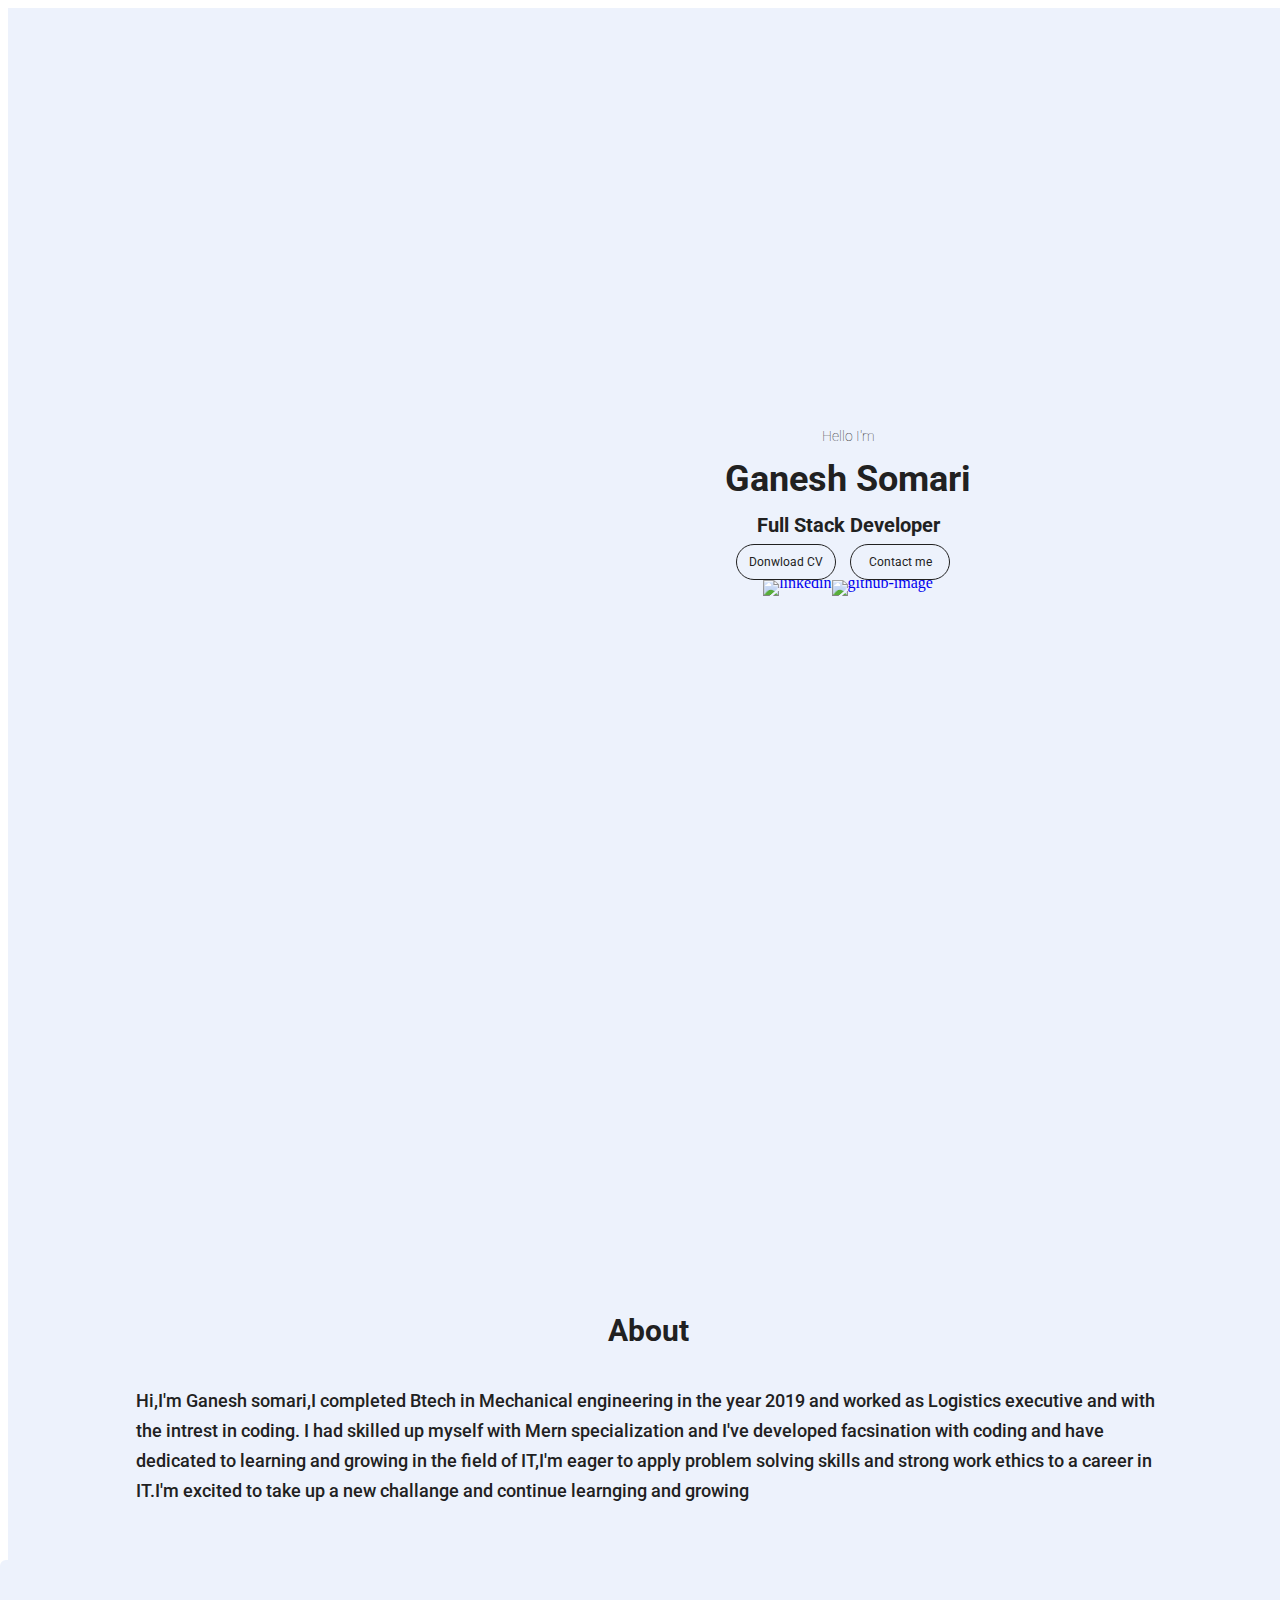
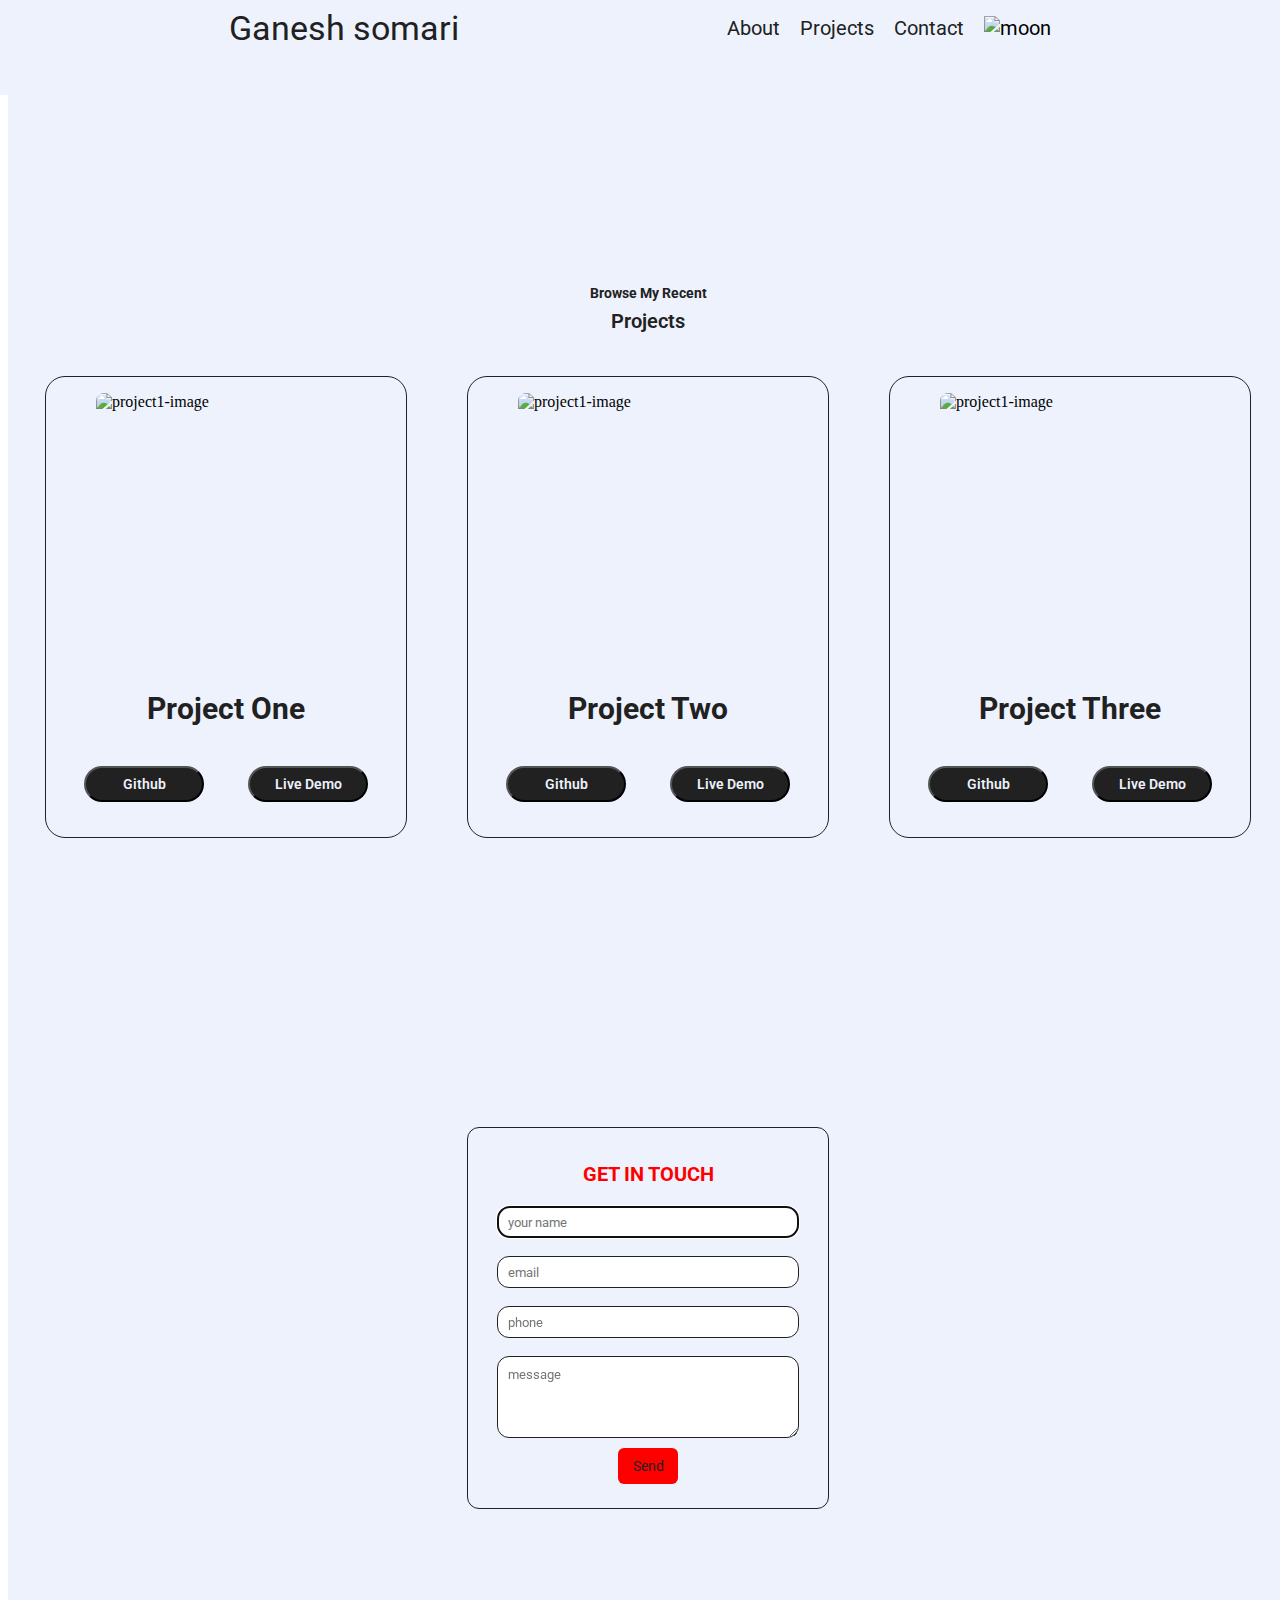
==== index.html @ 90688d48 "commit 3" ====
<!DOCTYPE html>
<html>
    <head>
        <title>MY Portfolio</title>
        <link rel="stylesheet" href="style.css">
        <meta name="viewport" content="width=device-width,initial_scale=1.0">
        <style type="text/css">
            a{
                text-decoration:none;
                
            }
            </style>
            </head>
        <body>
            
            <div class="header-container">
                <h1 ><a class="heading" href="#profile">Ganesh somari</a></h1>
                <ul class ="list-heading">
                    <li  ><a class="list-item" href="#about" >About</a></li>
                    <li ><a class="list-item"href="#projects" >Projects</a></li>
                    <li ><a class="list-item" href="#contact" >Contact</a></li>
                    <li><img src="https://cdn-icons-png.flaticon.com/128/702/702471.png" id= "icon" alt="moon" class="icon"/></li>
                </ul>
                
            </div>
        
            <div class="profile" id="profile">
                <img src="https://res.cloudinary.com/dekbzlryr/image/upload/v1724581942/ganu_ebnhvf.jpg" alt="profile-image" class="profile-image"/>
                <div class="profile-details">
                <p class="profile-details-info wish">Hello I'm</p>
                <h1 class="profile-details-info name">Ganesh Somari</h1>
                <h2 class="profile-details-info job-type">Full Stack Developer</h2>
                <div>
                <button class="button" ><a class="a"  href="https://online.publuu.com/633884/1413692/page/2"  target="_blank">Donwload CV</a></button>
                <button class="  button button2" ><a  class="a" href="#contact" >Contact me</a></button>
                </div>
                <div class="links">
                <a href="https://www.linkedin.com/in/ganeshs88?lipi=urn%3Ali%3Apage%3Ad_flagship3_profile_view_base_contact_details%3BjFYbJOywTVqk8vcTqoLMEQ%3D%3D" target="_blank"><img src="https://static.vecteezy.com/system/resources/previews/018/930/587/original/linkedin-logo-linkedin-icon-transparent-free-png.png" alt="linkedin" class="icon-image"/></a>
                <a href="https://github.com/Ganesh1408" target="_blank"><img src="https://cdn-icons-png.flaticon.com/128/733/733553.png"  alt="github-image" class="git"/></a>
                </div>
            </div>
            </div>
            <div class="about-page" id="about">
                <h1 class="about-heading">About</h1>
                <p class="about-description"> Hi,I'm Ganesh somari,I completed Btech in Mechanical engineering in the year 2019 and worked as Logistics executive and with the intrest in coding. I had skilled up myself with Mern specialization and I've developed facsination with coding and have dedicated to learning and growing in the field of IT,I'm eager to apply problem solving skills and strong work ethics to a career in IT.I'm excited to take up a new challange and continue learnging and growing </p>    
            </div>
            <div class="Projects" id="projects">
                <h2 class="ph1">Browse My Recent</h2>
                <h1 class="ph2">Projects</h1>
                <div class="projects-list">
                <div class="project-card">
                    <img src="https://res.cloudinary.com/dekbzlryr/image/upload/v1724678536/nxt2_itkivs.jpg" alt="project1-image" class="project-image"><br/>
                    <h1 class="project-heading">Project One</h1>
                    <div>
                    <button class="project-button"><a class="a2" href="https://github.com/Ganesh1408/nxt-trendzfinal.git" target="_blank  ">Github</a></button>
                    <button class="project-button"><a class="a2"  href="https://somariganeshnxt.ccbp.tech/login" target="_blank">Live Demo</a></button>
                    </div>
                </div>
                <div class="project-card">
                    <img src="https://res.cloudinary.com/dekbzlryr/image/upload/v1724681774/nxtwatch_iqiiz3.jpg" alt="project1-image" class="project-image"><br/>
                    <h1 class="project-heading">Project Two</h1>
                    <div>
                    <button class="project-button"><a class="a2" href="https://github.com/Ganesh1408/nxt-watch.git" target="_blank  ">Github</a></button>
                    <button class="project-button"><a class="a2"  href="https://ganeshsnxtwatch.ccbp.tech/login" target="_blank">Live Demo</a></button>
                    </div>
                </div>
                <div class="project-card">
                    <img src="https://res.cloudinary.com/dekbzlryr/image/upload/v1724771634/todo1_qw1wwk.jpg" alt="project1-image" class="project-image"><br/>
                    <h1 class="project-heading">Project Three</h1>
                    <div>
                    <button class="project-button"><a class="a2" href="https://github.com/Ganesh1408/todo.git" target="_blank  ">Github</a></button>
                    <button class="project-button"><a class="a2" href="https://todoganesh.ccbp.tech" target="_blank">Live Demo</a></button>
                </div>
                </div>
            </div>
            </div>
            <div class="contact" id="contact">
    
                <form class="form-card" action="https://api.web3forms.com/submit" method="POST" >
                    <h3 class="contact-heading">GET IN TOUCH</h3>
                    <input type="hidden" name="access_key" value="4848fe2a-5337-4e74-9fb6-348a1d26cbb6">
                    <input placeholder="your name" id="name"  name="name" type="text" class="input" required autofocus/><br/>
                    <input placeholder="email" type="text" name="email" id="email" class="input"  required autofocus/><br/>
                    <input placeholder="phone" type="text" id="phone" name="phone no" class="input"  required autofocus/><br/>
                    <textarea id ="message" rows="4" cols="50" name="message" placeholder="message" autofocus  class="input" style="height:60px;"></textarea>
                    
                    <button type="submit" class="submit-button" >Send</button>
                </form>
            

            </div>

            <script>
               var iconEl= document.getElementById("icon")
               iconEl.onclick=function(){
                    document.body.classList.toggle("dark-theme")
                    if(document.body.classList.contains("dark-theme")){
                        icon.src="https://static.vecteezy.com/system/resources/previews/000/627/440/original/sun-icon-symbol-sign-vector.jpg"
                    }else{
                        icon.src="https://cdn-icons-png.flaticon.com/128/702/702471.png"
                    }
                }
                
            </script>
        </body>
    
</html>
---- style.css ----
@import url('https://fonts.googleapis.com/css2?family=Bree+Serif&family=Caveat:wght@400;700&family=Lobster&family=Monoton&family=Open+Sans:ital,wght@0,400;0,700;1,400;1,700&family=Playfair+Display+SC:ital,wght@0,400;0,700;1,700&family=Playfair+Display:ital,wght@0,400;0,700;1,700&family=Roboto:ital,wght@0,400;0,700;1,400;1,700&family=Source+Sans+Pro:ital,wght@0,400;0,700;1,700&family=Work+Sans:ital,wght@0,400;0,700;1,700&display=swap');

html{
    overflow-x:hidden;
}



.header-container{
    background-color: var(--primary-color);
    height:15vh;
    width:100vw;
    display:flex;
    flex-direction:row;
    justify-content:space-evenly;
    align-items:center;
    border-top-left-radius: 6px;
        border-top-right-radius: 6px;
        position:fixed;
        top:0;
        left:0;
}

.heading{
    font-family:"Roboto";
    font-size:24px;
    font-weight:lighter;
    color:var(--secondary-color);

}
@media screen and (min-width:577px){
    .heading{
        font-size:34px;     
    }
}
.list-heading{
    list-style-type: none;
    font-family:"Roboto";
    font-size:14px;
    display:flex;
    flex-direction: row;
    justify-content: space-around;
   }

@media screen and (min-width:577px){
    .list-heading{
        font-size:20px;
        
       
    }
}

.list-item{
    margin-right:10px;
    color:var(--secondary-color)
}

@media screen and (min-width:577px){
    .list-item{
    
        margin-right:20px;
    
    }
}


.profile{
    background-color:var(--primary-color);
    padding-top:30px;
    height:100vh;
    width:100vw;
    display:flex;
    flex-direction: column;
    justify-content: center;
    align-items:center;
    
    
}

@media screen and  (min-width:577px){
    .profile{
        padding-top:50px;
        display:flex;
        flex-direction:row;
        justify-content:center;
        align-items:center;
    }    
}
.profile-image{
    height:260px;
    width:260px;
    border-radius:130px;
}
@media screen and  (min-width:577px){
    .profile-image{
        height:360px;
        width:360px;
        border-radius:180px;
    
    }
}

.profile-details{
    margin-left:30px;
    line-height:3px;
    display:flex;
    flex-direction: column;
    justify-content:center;
    align-items:center;
    margin-right:10px;
}

@media screen and  (min-width:577px){
    .profile-details{
        margin-left:50px;
        line-height:5px;
        
    }
}
.profile-details-info{
    font-family:"Roboto";
    

}
.name{
    font-size:28px;
    color:var(--secondary-color);
}
@media screen and (min-width:577px){
    .name{
        font-size:36px;
        
    }
}
.wish{
    color:var(--secondary-color);
        font-size:10px;
        font-weight:lighter;
        text-align:center;
}
@media screen and (min-width:577px){
    .wish{
        font-size:14px; 
    }
}

.job-type{
    color:var(--secondary-color);
    font-size:16px;
    text-align:center;
}

.icon{
    width:25px;
    cursor:pointer;
    
}

:root{
    --primary-color:#edf2fc;
    --secondary-color:#212121;
}

.dark-theme{
    --primary-color:#212121;
    --secondary-color:#edf2fc;
}
@media screen and (min-width:577px){
    .job-type{
        font-size:20px;
    }
}

.a{
    text-decoration:none;
    color:var(--secondary-color)
}
.button{
    font-family:"Roboto";
        font-size:10px;
        background-color:var(--primary-color);
        border:1px solid var(--secondary-color);
        width:80px;
        height:20px;
        border-radius: 18px;
        margin: 0;
        margin-right:10px;
        
}

@media screen and (min-width:577px){
    .button{
        font-size:12px;
        width:100px;
        height:36px;    
        
    }
}

.button2{
    background-color:var(--primary-color);
    
}

.links{
    display:flex;
    flex-direction: row;
    justify-content: center;
    align-items: center;
}

.icon-image{
    height:35px;
    width:35px;
    
}

.git{
    height:30px;
    width:30px;
    
    
}
@media screen and (min-width:577px){
    .git{
        height:40px;
        width:40px;
        
    }
}

@media screen and (min-width:577px){
    .icon-image{
        height:50px;
        width:50px;
    }
}
.about-page{
    background-color:var(--primary-color);
    height:100vh;
    width:100vw;
    display:flex;
    flex-direction:column;
    justify-content: center;
    align-items:center;
    font-family:"Roboto"        
        
}

.about-heading{
    font-size:20px;
    color:var(--secondary-color);
}

@media screen and  (min-width:577px){
    .about-heading{
        font-size:30px;
    }
}

.about-description{
    font-size:14px;
    font-weight:500;
    width:80%;
    line-height:20px;
    color:var(--secondary-color);
}
@media screen and  (min-width:577px){
    .about-description{
        font-size:18px;
        font-weight:500;
        width:80%;
        line-height:30px;   
    }
}

.Projects{
    background-color:var(--primary-color);
    height:100%;
    width:100vw;
    padding-top:20px;
    
}


.ph1{
    font-family:"Roboto";
        font-size:10px;
        color:var(--secondary-color);
        text-align:center;
        line-height: 3px;
}

@media screen and (min-width:577px){
    .ph1{
        font-size:14px;
        line-height: 6px;
    }    
}
.ph2{
    font-family:"Roboto";
    font-size:16px;
    color:var(--secondary-color);
    font-weight:600;
    text-align:center;
}
@media screen and (min-width:577px){
    .ph2{
        font-size:20px;
    }
}
.project-card{
    border:1px solid var(--secondary-color);
        background-color:var(--primary-color);
        height:380px;
        width:260px;
        border-radius:14px;
        margin:20px;
        margin-top:none;
        margin-bottom:none;
        padding:6px;
        display:flex;
        flex-direction: column;
        justify-content: center;
        align-items:center;
        
}

@media screen and  (min-width:577px){
    .project-card{
        height:440px;
        width:340px;
        border-radius:20px;
        margin:30px;
        padding:10px;
    }
}
.projects-list{
    display:flex;
    flex-direction: column;
    justify-content: center;
    align-items:center;
    
    
}
@media screen and (min-width:1260px){
    .projects-list{
        display:flex;
        flex-direction: row;
        justify-content: center;
        align-items:center;
    }
}
.project-image{
    height:220px;
    width:220px;   
    border-radius:8px;
}
@media screen and (min-width:577px){
    .project-image{
        height:260px;
        width:260px;   
    }
}
.project-button{
    height:24px;
     width:90px;
    margin:10px;
    border-radius:10px;
    font-family:"Roboto";
    font-size:12px;
    font-weight:600;
    background-color: var(--secondary-color);
    cursor:pointer;
}
.a2{
    text-decoration: none;
    color:var(--primary-color)
}
@media screen and  (min-width:577px){
    .project-button{
        height:36px;
        width:120px;
        margin:20px;
        border-radius:20px;
        font-size:14px;
    }    
}
.project-heading{
    font-family:"Roboto";
    font-size:20px;
    color:var(--secondary-color);
    font-weight: bold;
    text-align:center;
}
@media screen and  (min-width:577px){
    .project-heading{
        font-size:30px;
    }
}
.contact{
    height:100vh;
    width:100vw;
    background-color:var(--primary-color);
    display:flex;
    flex-direction: column;
    justify-content: center;
    align-items: center;
    
    
}
.form-card{
    border:1px solid var(--secondary-color);
    height:280px;
    width:260px;
    display:flex;
    flex-direction: column;
    justify-content:center;
    align-items: center;
    background-color:var(--primary-color);
    border-radius:12px;
    position:absolute;
    
    
    
    

}
@media screen and  (min-width:577px){
    .form-card{
        height:380px;
        width:360px;
    }
}

.contact-heading{
    font-family:"Roboto";
    font-size:16px;
    color:red;
}
@media screen and (min-width:577px){
    .contact-heading{
        font-size:20px;  
    }
}
.input{
    width:200px;
        height:8px;
        padding:8px;
        font-family:"Roboto";
        color:grey;
        text-align:start;
        border:0px;
        border-radius:12px;
        border:1px solid var(--secondary-color);
}
@media screen and (min-width:577px){
    .input{
        width:280px;
        height:10px;
        padding:10px; 
    }
}
.submit-button{
    font-family:"Roboto";
    font-size:12px;
    background-color:red;
    color:var(--secondary-color);
    margin:8px;
    height:30px;
    width:60px;
    border-radius:6px;
    border:none;
    cursor: pointer;
}
@media screen and (min-width:577px){
    .submit-button{
        font-size:14px;
        margin:10px;
        height:36px;
        width:60px;
    }
}
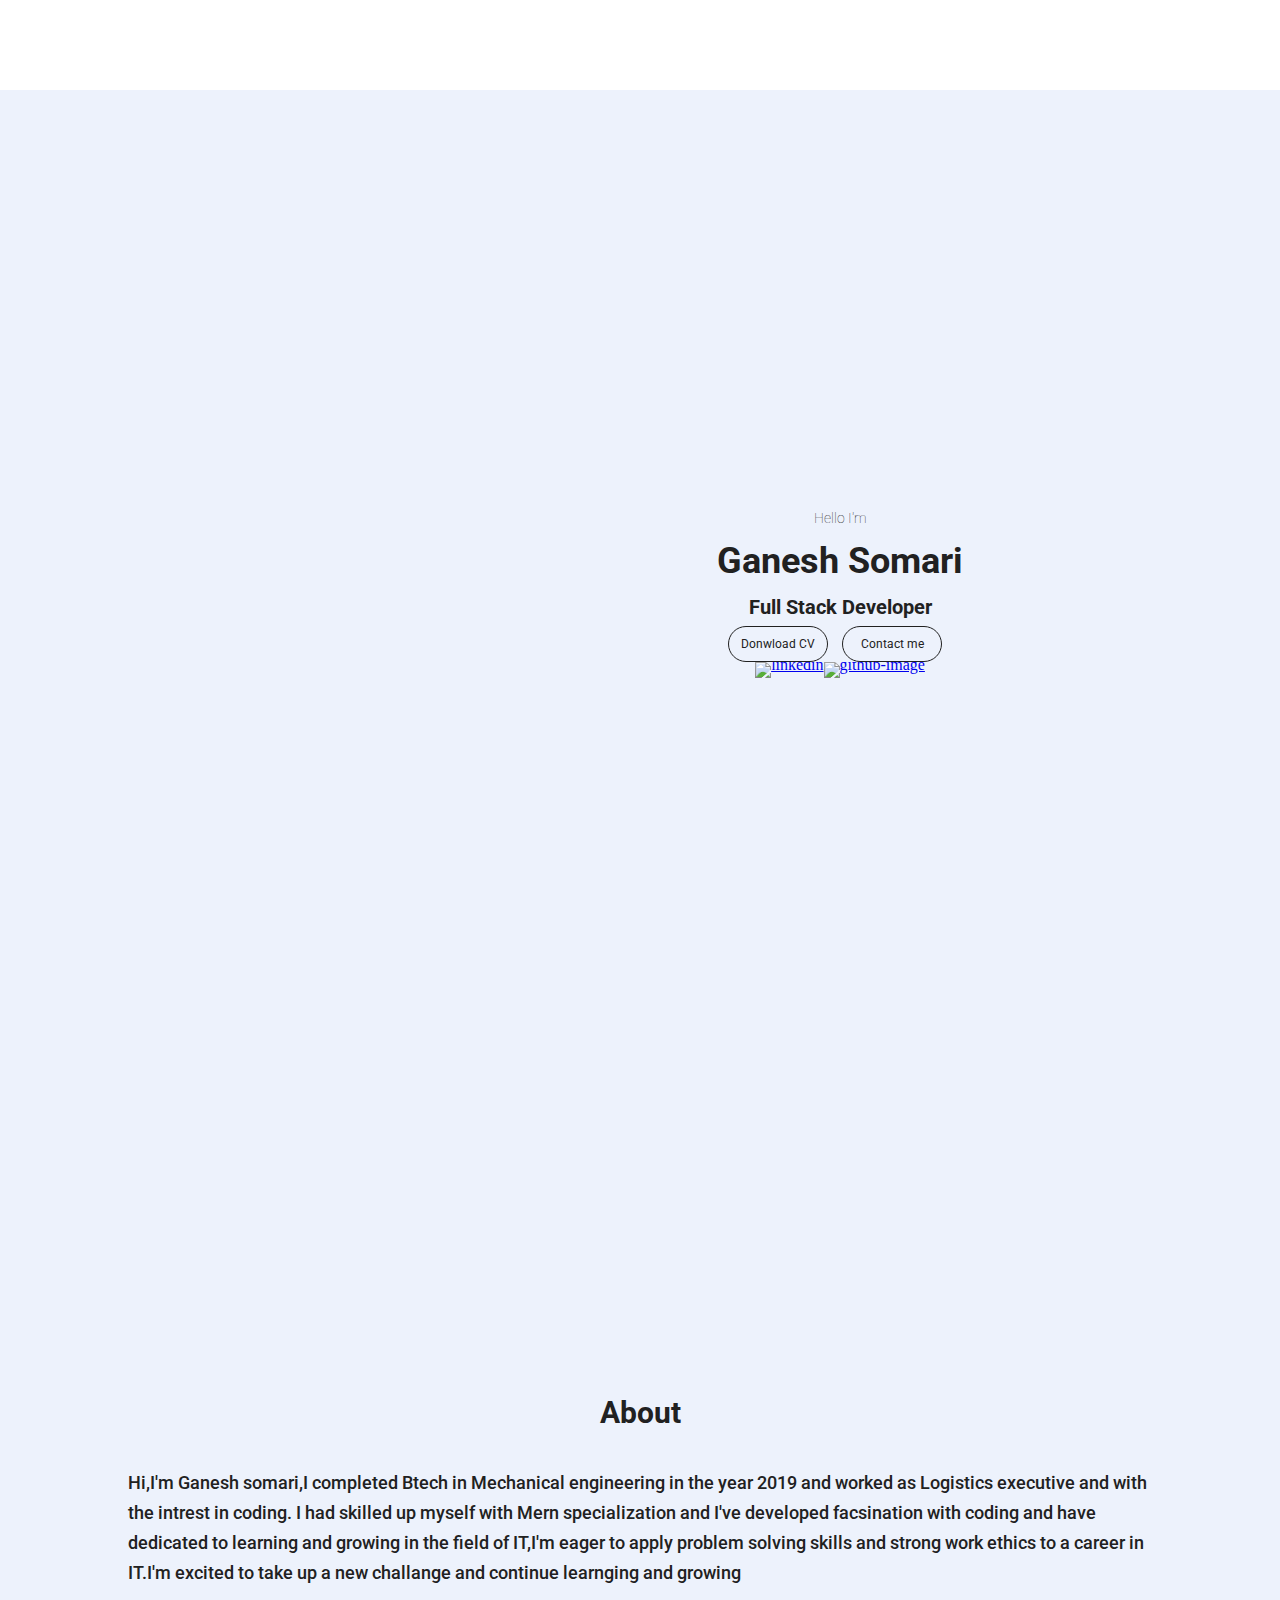
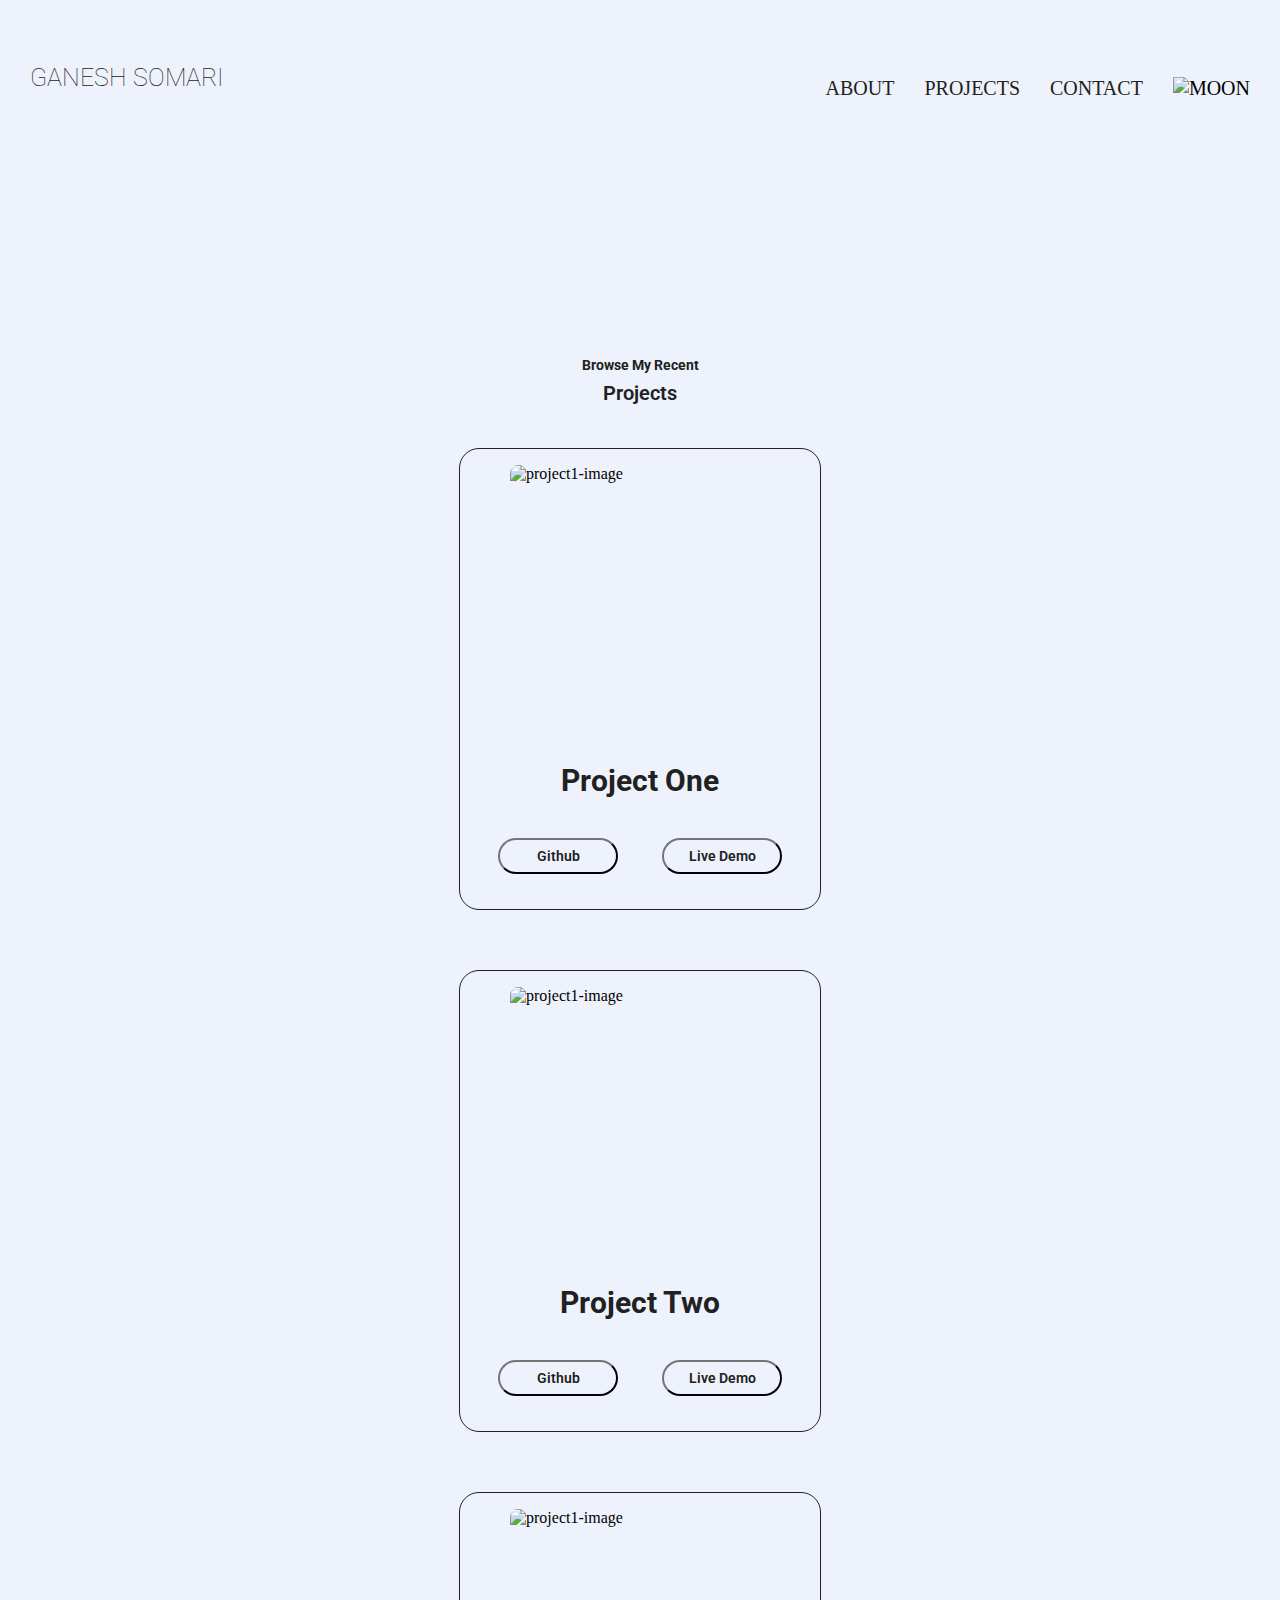
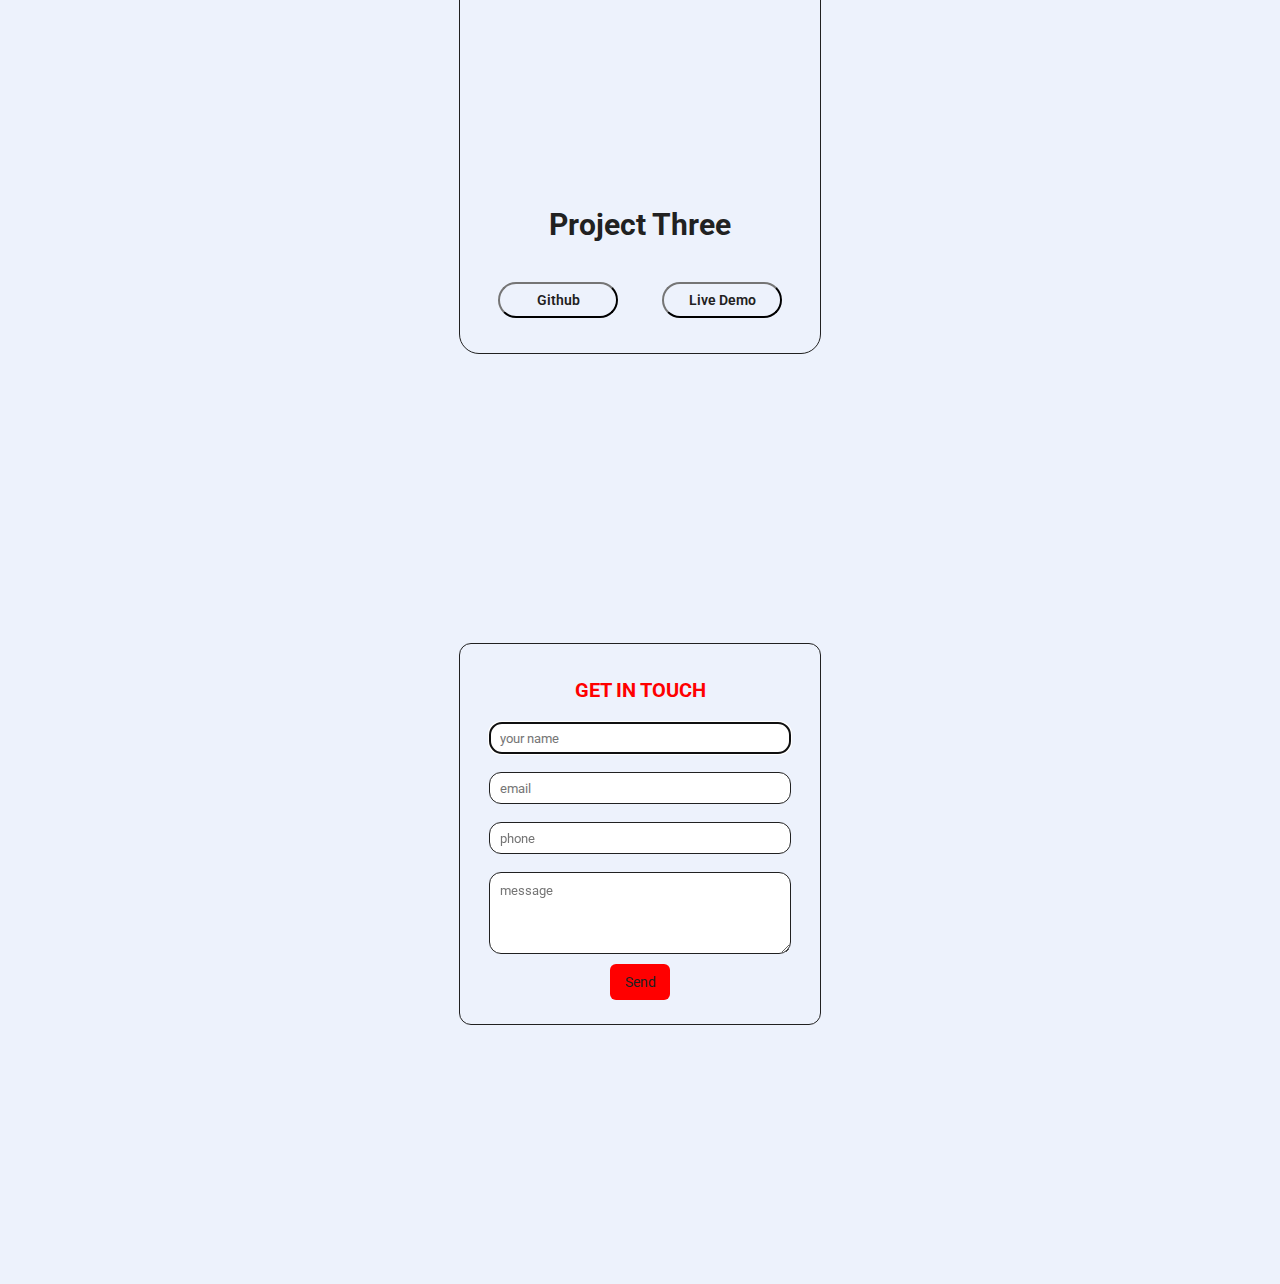
==== commit a8220a48: "commit 5" ====
--- a/index.html
+++ b/index.html
@@ -1,28 +1,34 @@
 <!DOCTYPE html>
-<html>
+<html lang="en">
     <head>
         <title>MY Portfolio</title>
         <link rel="stylesheet" href="style.css">
-        <meta name="viewport" content="width=device-width,initial_scale=1.0">
-        <style type="text/css">
-            a{
-                text-decoration:none;
-                
-            }
-            </style>
-            </head>
+        <meta charset="UTF-8">
+        <meta name="viewport" content="width=device-width, initial-scale=1.0">
+        <script src="https://kit.fontawesome.com/ac42c3b1f7.js" crossorigin="anonymous"></script>
+    </head>
         <body>
             
-            <div class="header-container">
-                <h1 ><a class="heading" href="#profile">Ganesh somari</a></h1>
-                <ul class ="list-heading">
-                    <li  ><a class="list-item" href="#about" >About</a></li>
-                    <li ><a class="list-item"href="#projects" >Projects</a></li>
-                    <li ><a class="list-item" href="#contact" >Contact</a></li>
-                    <li><img src="https://cdn-icons-png.flaticon.com/128/702/702471.png" id= "icon" alt="moon" class="icon"/></li>
-                </ul>
+            <nav>
+            
+                <div >
+                    <h1 class="nav-heading" ><a  href="#profile">Ganesh somari</a></h1>
+                </div>   
                 
-            </div>
+                    <ul id="menulist">
+                        <li><a  href="#about" >About</a></li>
+                        <li ><a  href="#projects" >Projects</a></li>
+                        <li ><a  href="#contact" >Contact</a></li>
+                        <li><img src="https://cdn-icons-png.flaticon.com/128/702/702471.png" id= "icon" alt="moon" class="icon"/></li>
+                    </ul>
+                        
+                    <div class="menu-icon">
+                    <i class="fa-solid fa-bars" onclick="toggleMenu()" ></i>    
+                    </div>
+            
+            </nav>
+        
+            
         
             <div class="profile" id="profile">
                 <img src="https://res.cloudinary.com/dekbzlryr/image/upload/v1724581942/ganu_ebnhvf.jpg" alt="profile-image" class="profile-image"/>
@@ -100,7 +106,21 @@
                         icon.src="https://cdn-icons-png.flaticon.com/128/702/702471.png"
                     }
                 }
+
                 
+                
+            </script>
+            <script>
+                let menuListEl = document.getElementById("menulist")
+                menuListEl.style.maxHeight="0px";
+                function toggleMenu(){
+                    if (menuListEl.style.maxHeight=="0px")
+                    {
+                        menuListEl.style.maxHeight="300px";
+                    }else{
+                        menuListEl.style.maxHeight="0px";
+                    }
+                }
             </script>
         </body>
     
--- a/style.css
+++ b/style.css
@@ -1,67 +1,184 @@
 @import url('https://fonts.googleapis.com/css2?family=Bree+Serif&family=Caveat:wght@400;700&family=Lobster&family=Monoton&family=Open+Sans:ital,wght@0,400;0,700;1,400;1,700&family=Playfair+Display+SC:ital,wght@0,400;0,700;1,700&family=Playfair+Display:ital,wght@0,400;0,700;1,700&family=Roboto:ital,wght@0,400;0,700;1,400;1,700&family=Source+Sans+Pro:ital,wght@0,400;0,700;1,700&family=Work+Sans:ital,wght@0,400;0,700;1,700&display=swap');
+
+body{
+    padding:0;
+    margin:0;
+    box-sizing: border-box;
+}
 
 html{
     overflow-x:hidden;
-}
-
-
-
-.header-container{
+
+}
+
+
+nav  {
+    position: fixed;
+}
+nav{
+    padding:10px 30px;
+    display:flex;
+    align-items:center;
+    justify-content:space-between;
     background-color: var(--primary-color);
-    height:15vh;
-    width:100vw;
-    display:flex;
-    flex-direction:row;
-    justify-content:space-evenly;
-    align-items:center;
-    border-top-left-radius: 6px;
-        border-top-right-radius: 6px;
-        position:fixed;
-        top:0;
+    height:70px;
+    position:relative;
+    position:sticky;
+    top:0;
+    
+}
+
+
+
+
+.nav-heading{
+    font-size:18px;
+    font-family:"Roboto";
+    color:var(--secondary-color);
+    text-transform:uppercase;
+    position:relative;
+    font-weight:lighter;
+    
+
+}
+.nav-heading a{
+    text-decoration: none;
+    color:var(--secondary-color);
+    
+    
+    
+}
+
+@media screen and (min-width:750px){
+    .nav-heading{
+        font-size:25px;
+
+    
+    }
+
+    
+}
+nav ul{
+    display:flex;
+    gap:30px; 
+    margin-left:30px;
+    
+}
+
+nav ul li{
+    font-size:20px;
+    list-style-type: none;
+    text-transform: uppercase;
+    
+}
+
+@media  (max-width:749px){
+    nav ul{
+        position:absolute;
+        top:70px;
         left:0;
-}
-
-.heading{
-    font-family:"Roboto";
-    font-size:24px;
+        right:0;
+        flex-direction: column;
+        text-align:center;
+        background-color:var(--primary-color);
+        gap:0;
+        overflow:hidden;
+        
+
+    }
+    
+    nav ul li{
+        padding:20px;
+        list-style-type:none;
+        font-size:14px;
+        color:var(--secondary-color);
+    }
+    
+    .menu-icon{
+        display:block;
+
+    }
+}
+
+
+
+nav ul li a{
+    text-decoration:none;
+    color:var(--secondary-color);
+    position:relative;
+}
+
+.menu-icon{
+    color:var(--secondary-color);
+    font-size:30px;
+    cursor:pointer;
     font-weight:lighter;
-    color:var(--secondary-color);
-
-}
-@media screen and (min-width:577px){
-    .heading{
-        font-size:34px;     
-    }
-}
-.list-heading{
-    list-style-type: none;
-    font-family:"Roboto";
-    font-size:14px;
-    display:flex;
-    flex-direction: row;
-    justify-content: space-around;
-   }
-
-@media screen and (min-width:577px){
-    .list-heading{
-        font-size:20px;
-        
-       
-    }
-}
-
-.list-item{
-    margin-right:10px;
-    color:var(--secondary-color)
-}
-
-@media screen and (min-width:577px){
-    .list-item{
-    
-        margin-right:20px;
-    
-    }
-}
+
+}
+@media screen and (min-width:750px){
+    .menu-icon{
+        display:none;
+
+    }
+    #menulist{
+        transition: all 0.25s;
+    }
+}
+
+.nav ul li a:after{
+    content:'';
+    position:absolute ;
+    background-color:var(--secondary-color);
+    height:3px;
+    bottom:0%;
+    width:0;
+    left:0;
+    
+}
+
+nav ul li a:hover{
+    color:var(--secondary-color);
+    font-weight:700;
+}
+nav ul li a:hover:after{
+    content:'';
+    position:absolute ;
+    background-color:var(--secondary-color);
+    height:3px;
+    width:100%;
+    bottom:0%;
+    left:0;
+    transition: 0.3s ease-in;
+}
+
+.nav-heading:after{
+    content:'';
+    position:absolute ;
+    background-color:var(--primary-color);
+    height:3px;
+    bottom:0%;
+    width:0;
+    left:0;
+    
+}
+
+.nav-heading:hover{
+    color:var(--secondary-color);
+    font-weight:700;
+}
+
+.nav-heading:hover:after{
+    content:'';
+    position:absolute ;
+    background-color:var(--secondary-color);
+    height:3px;
+    width:100%;
+    bottom:0%;
+    left:0;
+    transition: 0.3s ease-in;
+}
+
+
 
 
 .profile{
@@ -75,9 +192,10 @@
     align-items:center;
     
     
-}
-
-@media screen and  (min-width:577px){
+    
+}
+
+@media screen and  (min-width:750px){
     .profile{
         padding-top:50px;
         display:flex;
@@ -91,7 +209,7 @@
     width:260px;
     border-radius:130px;
 }
-@media screen and  (min-width:577px){
+@media screen and  (min-width:750px){
     .profile-image{
         height:360px;
         width:360px;
@@ -110,7 +228,7 @@
     margin-right:10px;
 }
 
-@media screen and  (min-width:577px){
+@media screen and  (min-width:750px){
     .profile-details{
         margin-left:50px;
         line-height:5px;
@@ -126,7 +244,7 @@
     font-size:28px;
     color:var(--secondary-color);
 }
-@media screen and (min-width:577px){
+@media screen and (min-width:750px){
     .name{
         font-size:36px;
         
@@ -138,7 +256,7 @@
         font-weight:lighter;
         text-align:center;
 }
-@media screen and (min-width:577px){
+@media screen and (min-width:750px){
     .wish{
         font-size:14px; 
     }
@@ -165,7 +283,7 @@
     --primary-color:#212121;
     --secondary-color:#edf2fc;
 }
-@media screen and (min-width:577px){
+@media screen and (min-width:750px){
     .job-type{
         font-size:20px;
     }
@@ -188,7 +306,7 @@
         
 }
 
-@media screen and (min-width:577px){
+@media screen and (min-width:750px){
     .button{
         font-size:12px;
         width:100px;
@@ -202,6 +320,8 @@
     
 }
 
+
+
 .links{
     display:flex;
     flex-direction: row;
@@ -221,7 +341,7 @@
     
     
 }
-@media screen and (min-width:577px){
+@media screen and (min-width:750px){
     .git{
         height:40px;
         width:40px;
@@ -229,7 +349,7 @@
     }
 }
 
-@media screen and (min-width:577px){
+@media screen and (min-width:750px){
     .icon-image{
         height:50px;
         width:50px;
@@ -252,7 +372,7 @@
     color:var(--secondary-color);
 }
 
-@media screen and  (min-width:577px){
+@media screen and  (min-width:750px){
     .about-heading{
         font-size:30px;
     }
@@ -265,7 +385,7 @@
     line-height:20px;
     color:var(--secondary-color);
 }
-@media screen and  (min-width:577px){
+@media screen and  (min-width:750px){
     .about-description{
         font-size:18px;
         font-weight:500;
@@ -278,7 +398,7 @@
     background-color:var(--primary-color);
     height:100%;
     width:100vw;
-    padding-top:20px;
+    padding-top:10px;
     
 }
 
@@ -291,7 +411,7 @@
         line-height: 3px;
 }
 
-@media screen and (min-width:577px){
+@media screen and (min-width:750px){
     .ph1{
         font-size:14px;
         line-height: 6px;
@@ -304,11 +424,30 @@
     font-weight:600;
     text-align:center;
 }
-@media screen and (min-width:577px){
+@media screen and (min-width:750px){
     .ph2{
         font-size:20px;
     }
 }
+
+.projects-list{
+    display:flex;
+    flex-direction: column;
+    justify-content: center;
+    align-items:center;
+    
+    
+    
+}
+@media screen and (min-width:1400px){
+    .projects-list{
+        display:flex;
+        flex-direction: row;
+        justify-content: center;
+        align-items:center;
+    }
+}
+
 .project-card{
     border:1px solid var(--secondary-color);
         background-color:var(--primary-color);
@@ -324,9 +463,10 @@
         justify-content: center;
         align-items:center;
         
-}
-
-@media screen and  (min-width:577px){
+        
+}
+
+@media screen and  (min-width:750px){
     .project-card{
         height:440px;
         width:340px;
@@ -335,28 +475,12 @@
         padding:10px;
     }
 }
-.projects-list{
-    display:flex;
-    flex-direction: column;
-    justify-content: center;
-    align-items:center;
-    
-    
-}
-@media screen and (min-width:1260px){
-    .projects-list{
-        display:flex;
-        flex-direction: row;
-        justify-content: center;
-        align-items:center;
-    }
-}
 .project-image{
     height:220px;
     width:220px;   
     border-radius:8px;
 }
-@media screen and (min-width:577px){
+@media screen and (min-width:750px){
     .project-image{
         height:260px;
         width:260px;   
@@ -370,14 +494,18 @@
     font-family:"Roboto";
     font-size:12px;
     font-weight:600;
-    background-color: var(--secondary-color);
+    background-color: var(--primary);
+    border-color:var(--secondary-color);
     cursor:pointer;
-}
+    
+}
+
+
 .a2{
     text-decoration: none;
-    color:var(--primary-color)
-}
-@media screen and  (min-width:577px){
+    color:var(--secondary-color)
+}
+@media screen and  (min-width:750px){
     .project-button{
         height:36px;
         width:120px;
@@ -393,7 +521,7 @@
     font-weight: bold;
     text-align:center;
 }
-@media screen and  (min-width:577px){
+@media screen and  (min-width:750px){
     .project-heading{
         font-size:30px;
     }
@@ -419,14 +547,8 @@
     align-items: center;
     background-color:var(--primary-color);
     border-radius:12px;
-    position:absolute;
-    
-    
-    
-    
-
-}
-@media screen and  (min-width:577px){
+}
+@media screen and  (min-width:750px){
     .form-card{
         height:380px;
         width:360px;
@@ -438,7 +560,7 @@
     font-size:16px;
     color:red;
 }
-@media screen and (min-width:577px){
+@media screen and (min-width:750px){
     .contact-heading{
         font-size:20px;  
     }
@@ -454,7 +576,7 @@
         border-radius:12px;
         border:1px solid var(--secondary-color);
 }
-@media screen and (min-width:577px){
+@media screen and (min-width:750px){
     .input{
         width:280px;
         height:10px;
@@ -473,7 +595,7 @@
     border:none;
     cursor: pointer;
 }
-@media screen and (min-width:577px){
+@media screen and (min-width:750px){
     .submit-button{
         font-size:14px;
         margin:10px;
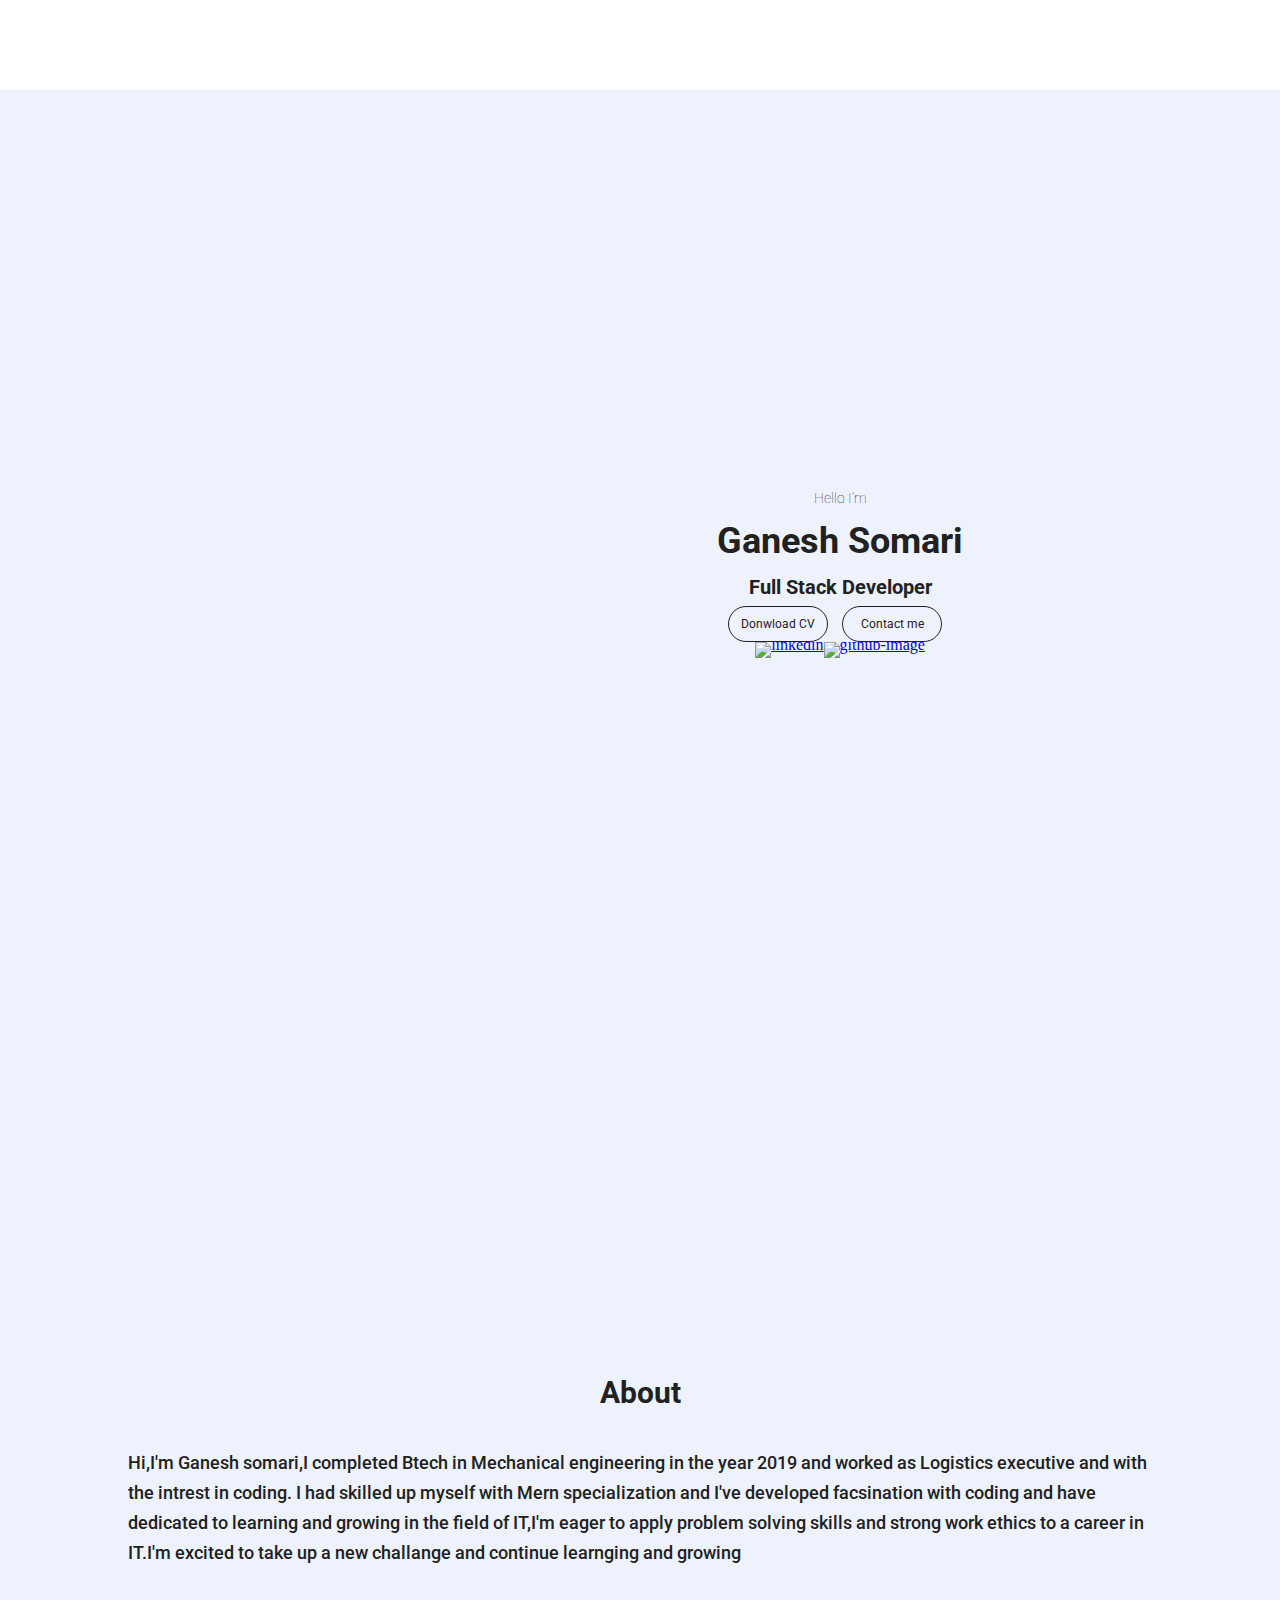
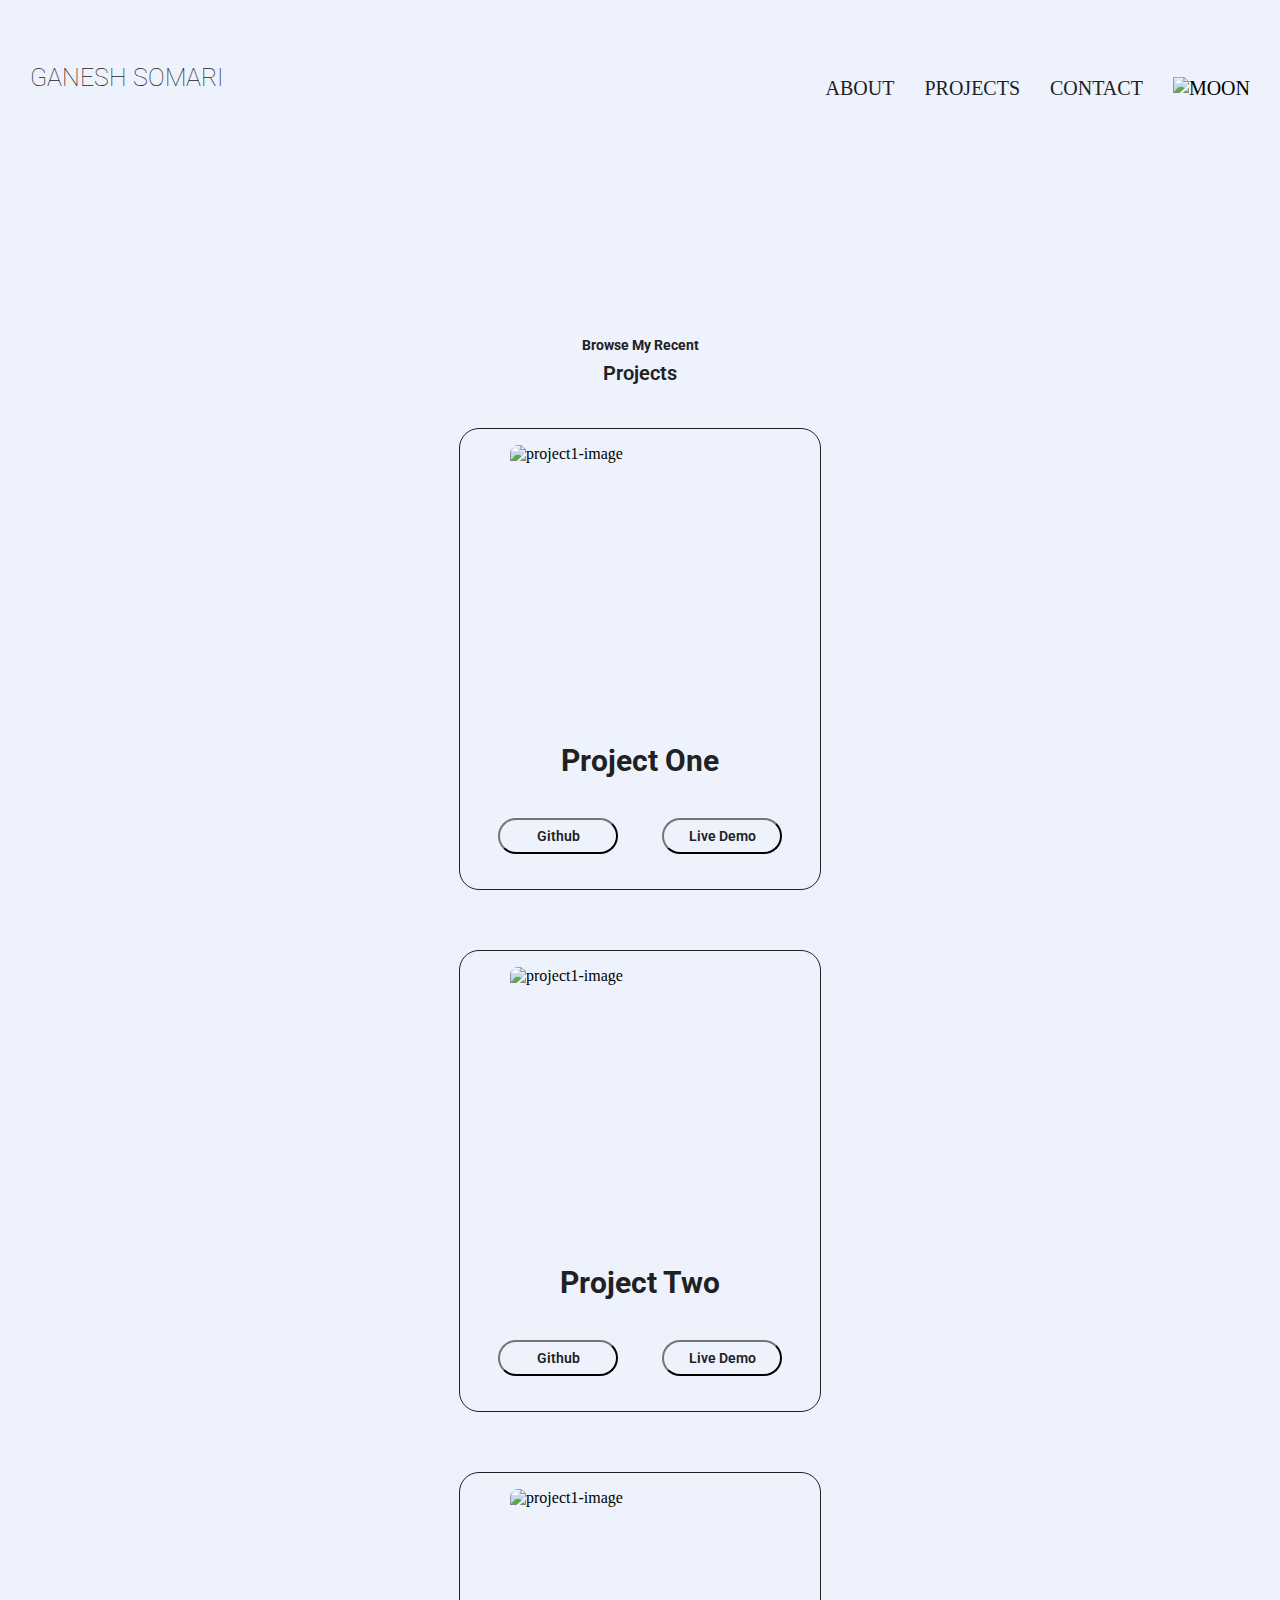
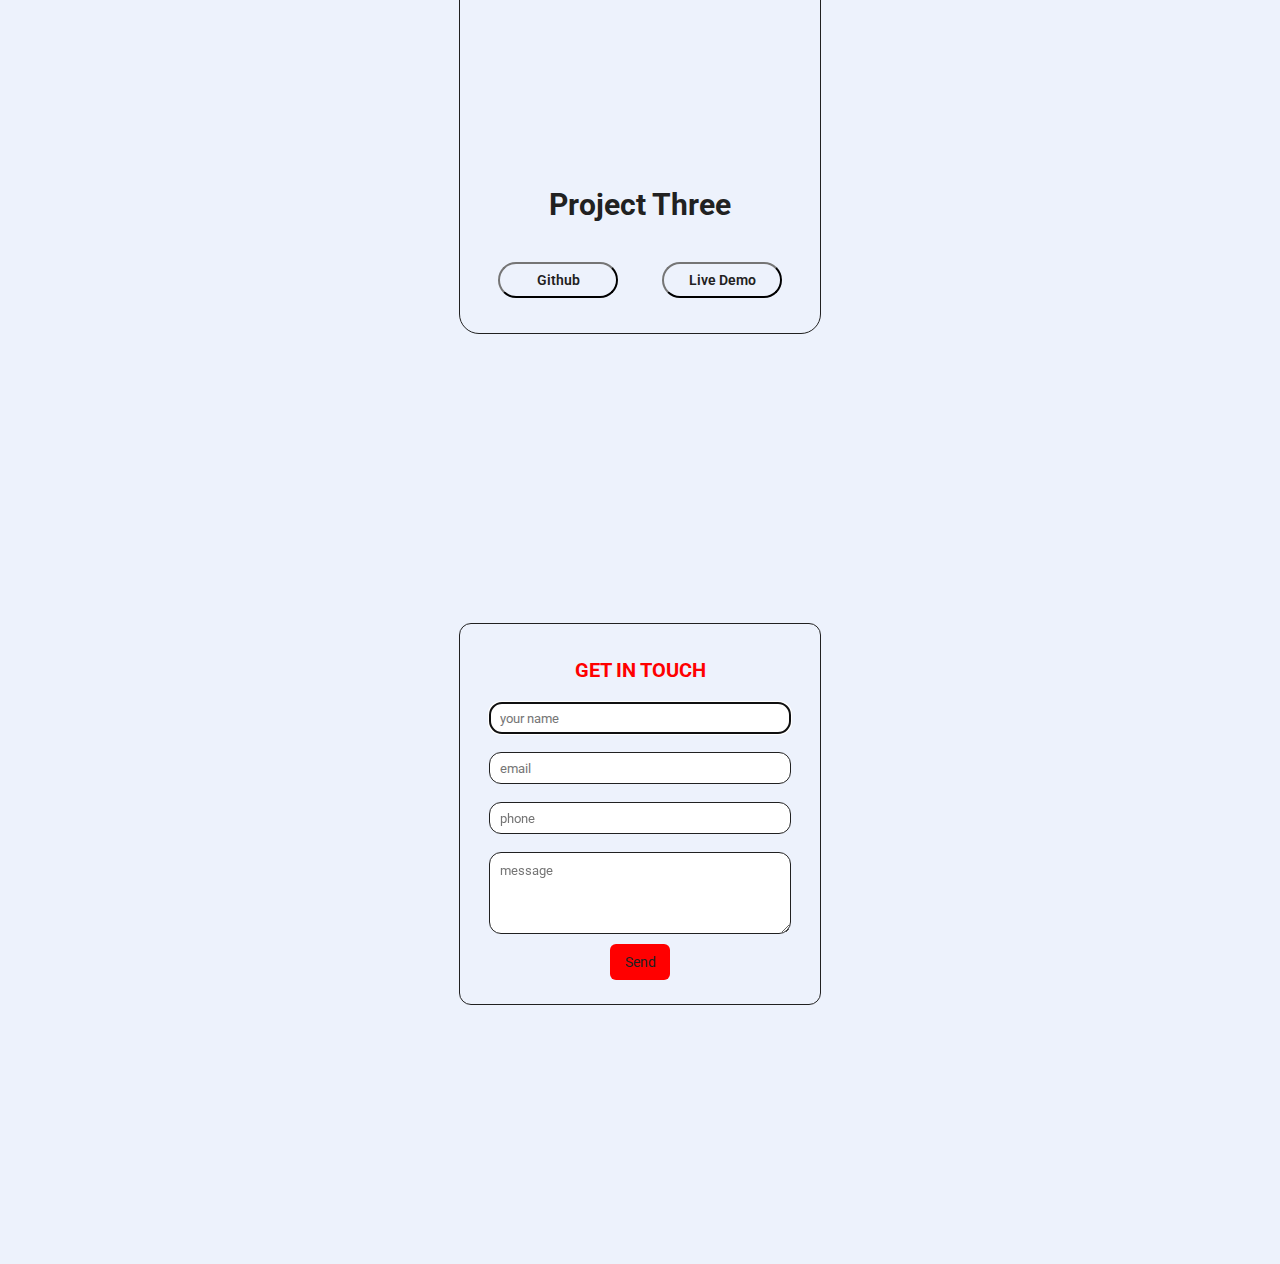
==== commit dcc85971: "lastcommit" ====
--- a/index.html
+++ b/index.html
@@ -10,11 +10,8 @@
         <body>
             
             <nav>
-            
-                <div >
+                
                     <h1 class="nav-heading" ><a  href="#profile">Ganesh somari</a></h1>
-                </div>   
-                
                     <ul id="menulist">
                         <li><a  href="#about" >About</a></li>
                         <li ><a  href="#projects" >Projects</a></li>
@@ -27,9 +24,6 @@
                     </div>
             
             </nav>
-        
-            
-        
             <div class="profile" id="profile">
                 <img src="https://res.cloudinary.com/dekbzlryr/image/upload/v1724581942/ganu_ebnhvf.jpg" alt="profile-image" class="profile-image"/>
                 <div class="profile-details">
@@ -37,7 +31,7 @@
                 <h1 class="profile-details-info name">Ganesh Somari</h1>
                 <h2 class="profile-details-info job-type">Full Stack Developer</h2>
                 <div>
-                <button class="button" ><a class="a"  href="https://online.publuu.com/633884/1413692/page/2"  target="_blank">Donwload CV</a></button>
+                <button class="button" ><a class="a"  href="Ganesh_somari_resume.pdf" target="_blank"  download>Donwload CV</a></button>
                 <button class="  button button2" ><a  class="a" href="#contact" >Contact me</a></button>
                 </div>
                 <div class="links">
--- a/style.css
+++ b/style.css
@@ -197,7 +197,7 @@
 
 @media screen and  (min-width:750px){
     .profile{
-        padding-top:50px;
+        
         display:flex;
         flex-direction:row;
         justify-content:center;
